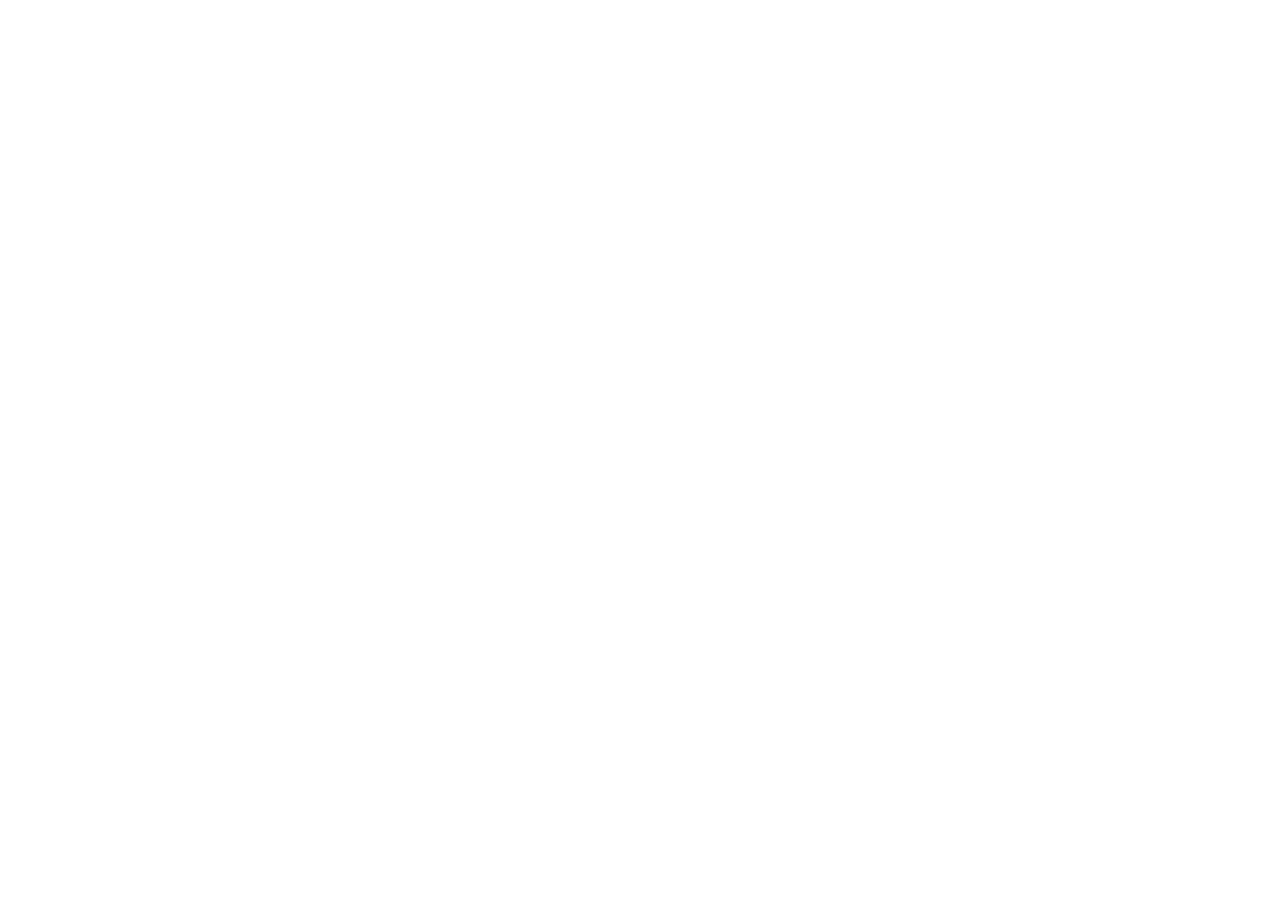
==== index.html @ 92e724ff "added index.html" ====
<!DOCTYPE html>
<html lang="en">

<head>
    <meta charset="UTF-8">
    <meta http-equiv="X-UA-Compatible" content="IE=edge">
    <meta name="viewport" content="width=device-width, initial-scale=1.0">
    <link rel="stylesheet" href="style.css">
    <link rel="shortcut icon" href="favicon.ico" type="image/x-icon">
    <link rel="preconnect" href="https://fonts.googleapis.com">
    <link rel="preconnect" href="https://fonts.gstatic.com" crossorigin>
    <link href="https://fonts.googleapis.com/css2?family=Merriweather&family=Montserrat&family=Sacramento&display=swap"
        rel="stylesheet">
    <title>Stephen Basant</title>
</head>
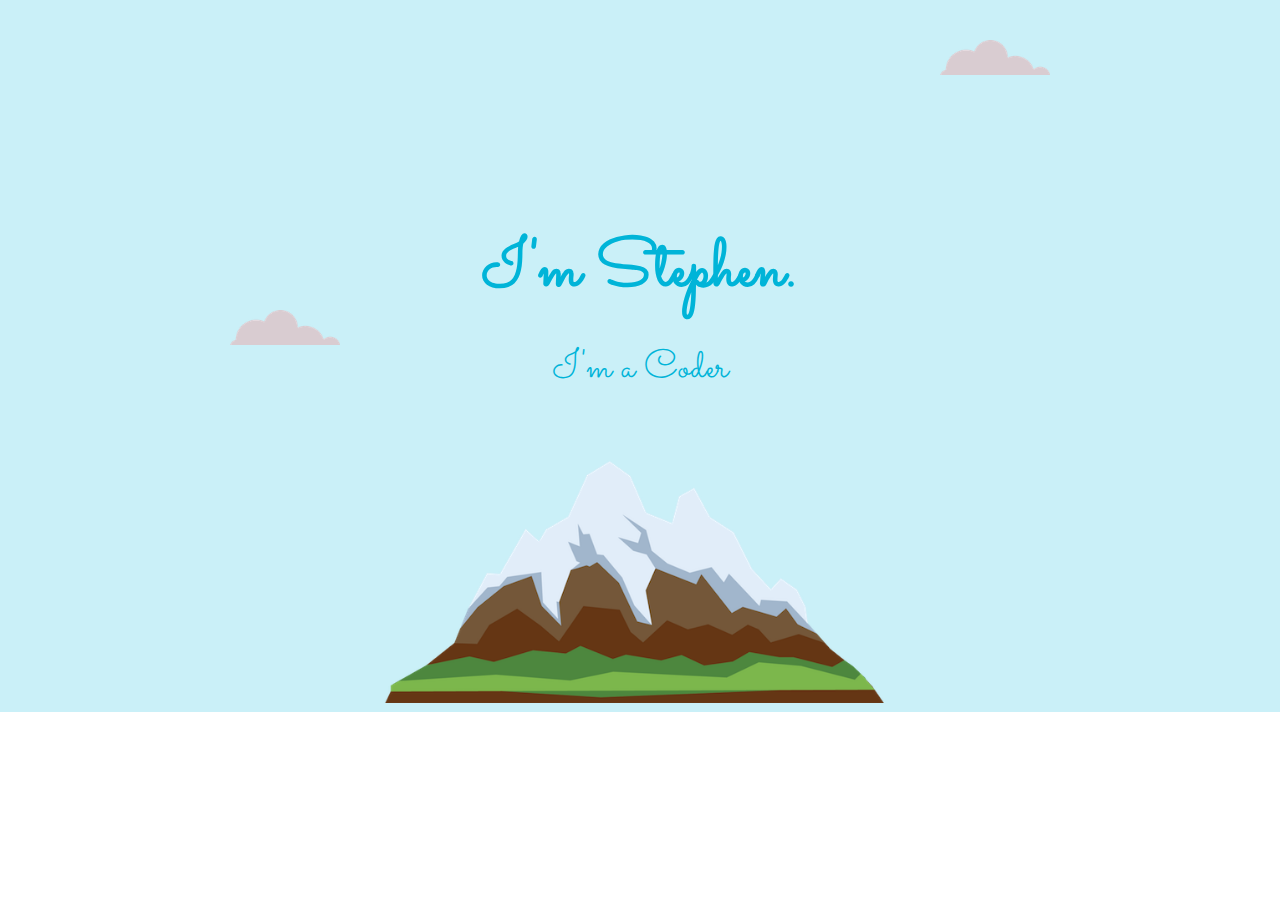
==== commit e30e61e0: "added css" ====
--- a/index.html
+++ b/index.html
@@ -12,4 +12,13 @@
     <link href="https://fonts.googleapis.com/css2?family=Merriweather&family=Montserrat&family=Sacramento&display=swap"
         rel="stylesheet">
     <title>Stephen Basant</title>
+    <body>
+        <div class="top-container">
+            <img src="cloud.png" class="cloud-1" alt="">
+            <h1 class="title">I'm Stephen.</h1>
+            <h2 class="title">I'm a Coder</h2>
+            <img src="mountain.png" alt="" class="mountain">
+            <img src="cloud.png" class="cloud-2" alt="">
+        </div>
+    </body>
 </head>--- a/style.css
+++ b/style.css
@@ -0,0 +1,160 @@
+.top-container {
+    background-color: #CAF0F8;
+  
+      text-align: center;
+      position: relative;
+      padding-top: 162px;
+  
+  }
+  h1 {
+    font-family: 'Sacramento', cursive;
+    color: #00B4D8;
+    font-size: 4.2rem;
+    margin: 50px auto 0;
+  }
+  h2.title{
+    font-family: 'Sacramento', cursive;
+    color: #00B4D8;
+    font-size: 2.5rem;
+    font-weight: normal;
+    margin: 0;
+    
+  }
+  h2{
+    color: #00B4D8;
+    font-family: 'Montserrat', Arial, Helvetica, sans-serif;
+  
+  }
+  h3{
+    color: #00B4D8;
+    font-family: 'Montserrat', Arial, Helvetica, sans-serif;
+    text-align: left;
+  }
+  body{
+      margin: 0px;
+      color: #40514E;
+      font-family: 'Merriweather', Arial, Helvetica, sans-serif;
+      line-height: 1.8;
+  }
+  
+  .cloud-1{
+   position: absolute;
+   top: 40px;
+   right: 230px;
+   width:110px;
+  
+  }
+  .cloud-2{
+   position: absolute;
+   top: 310px;
+   left: 230px;
+  width: 110px;
+  }
+  .mountain{
+    width: 500px;
+  }
+  .middle-container
+  {
+    
+    text-align: center;
+  }
+  .skill-1
+  {
+    width: 50%;
+    margin: 60px auto 140px;
+  }
+  .skill-2
+  {
+    width: 50%;
+    margin: 0 auto 80px;
+  }
+  .skills h2{
+    padding: 20px;
+  }
+  .skills p{
+    
+    text-align: left;
+  }
+  .profile-picture
+  {
+    width: 150px;
+    height: 150px;
+    border-radius: 100%;
+  }
+  .skill-1-img{
+    width: 200px;
+    height: 200px;
+    float: left;
+    margin-right: 30px;
+    border-radius: 100%;
+  }
+  .skill-2-img{
+    width: 200px;
+    height: 200px;
+    float: right;
+    margin-right: 30px;
+    border-radius: 100%;
+  }
+  .profile
+  {
+    width: 40%;
+    margin: auto;
+    padding: 30px;
+  }
+  hr{
+    width: 6%;
+    height: 10px;
+    border: none;
+    border-top-style: dotted;
+    border-color: rgba(128, 128, 128, 0.37);
+    border-width: 5px;
+    margin: 20px auto;
+  }
+  .contact-me
+  {
+    width: 40%;
+    margin: 30px auto;
+  }
+  .contact-me h3{
+   text-align: center;
+  }
+  .btn {
+    background: #11cdd4;
+    background-image: -webkit-linear-gradient(top, #11cdd4, #11999e);
+    background-image: -moz-linear-gradient(top, #11cdd4, #11999e);
+    background-image: -ms-linear-gradient(top, #11cdd4, #11999e);
+    background-image: -o-linear-gradient(top, #11cdd4, #11999e);
+    background-image: linear-gradient(to bottom, #11cdd4, #11999e);
+    -webkit-border-radius: 8;
+    -moz-border-radius: 8;
+    border-radius: 8px;
+    font-family: 'Montserrat', Arial, Helvetica, sans-serif;
+    color: #ffffff;
+    font-size: 20px;
+    padding: 10px 20px 10px 20px;
+    text-decoration: none;
+  }
+  
+  .btn:hover {
+    background: #30e3cb;
+    background-image: -webkit-linear-gradient(top, #30e3cb, #2bc48d);
+    background-image: -moz-linear-gradient(top, #30e3cb, #2bc48d);
+    background-image: -ms-linear-gradient(top, #30e3cb, #2bc48d);
+    background-image: -o-linear-gradient(top, #30e3cb, #2bc48d);
+    background-image: linear-gradient(to bottom, #30e3cb, #2bc48d);
+    text-decoration: none;
+  }
+  .bottom-container{
+    text-align: center;
+    padding: 10px 0 10px;
+    background-color: #90E0EF;
+  }
+  .bottom-container a{
+    font-family: 'Montserrat', Arial, Helvetica, sans-serif;
+    color: #03045E;
+    text-decoration: none;
+    margin: 10px 20px;
+  }
+  .bottom-container a:hover{
+    color: whitesmoke;
+  }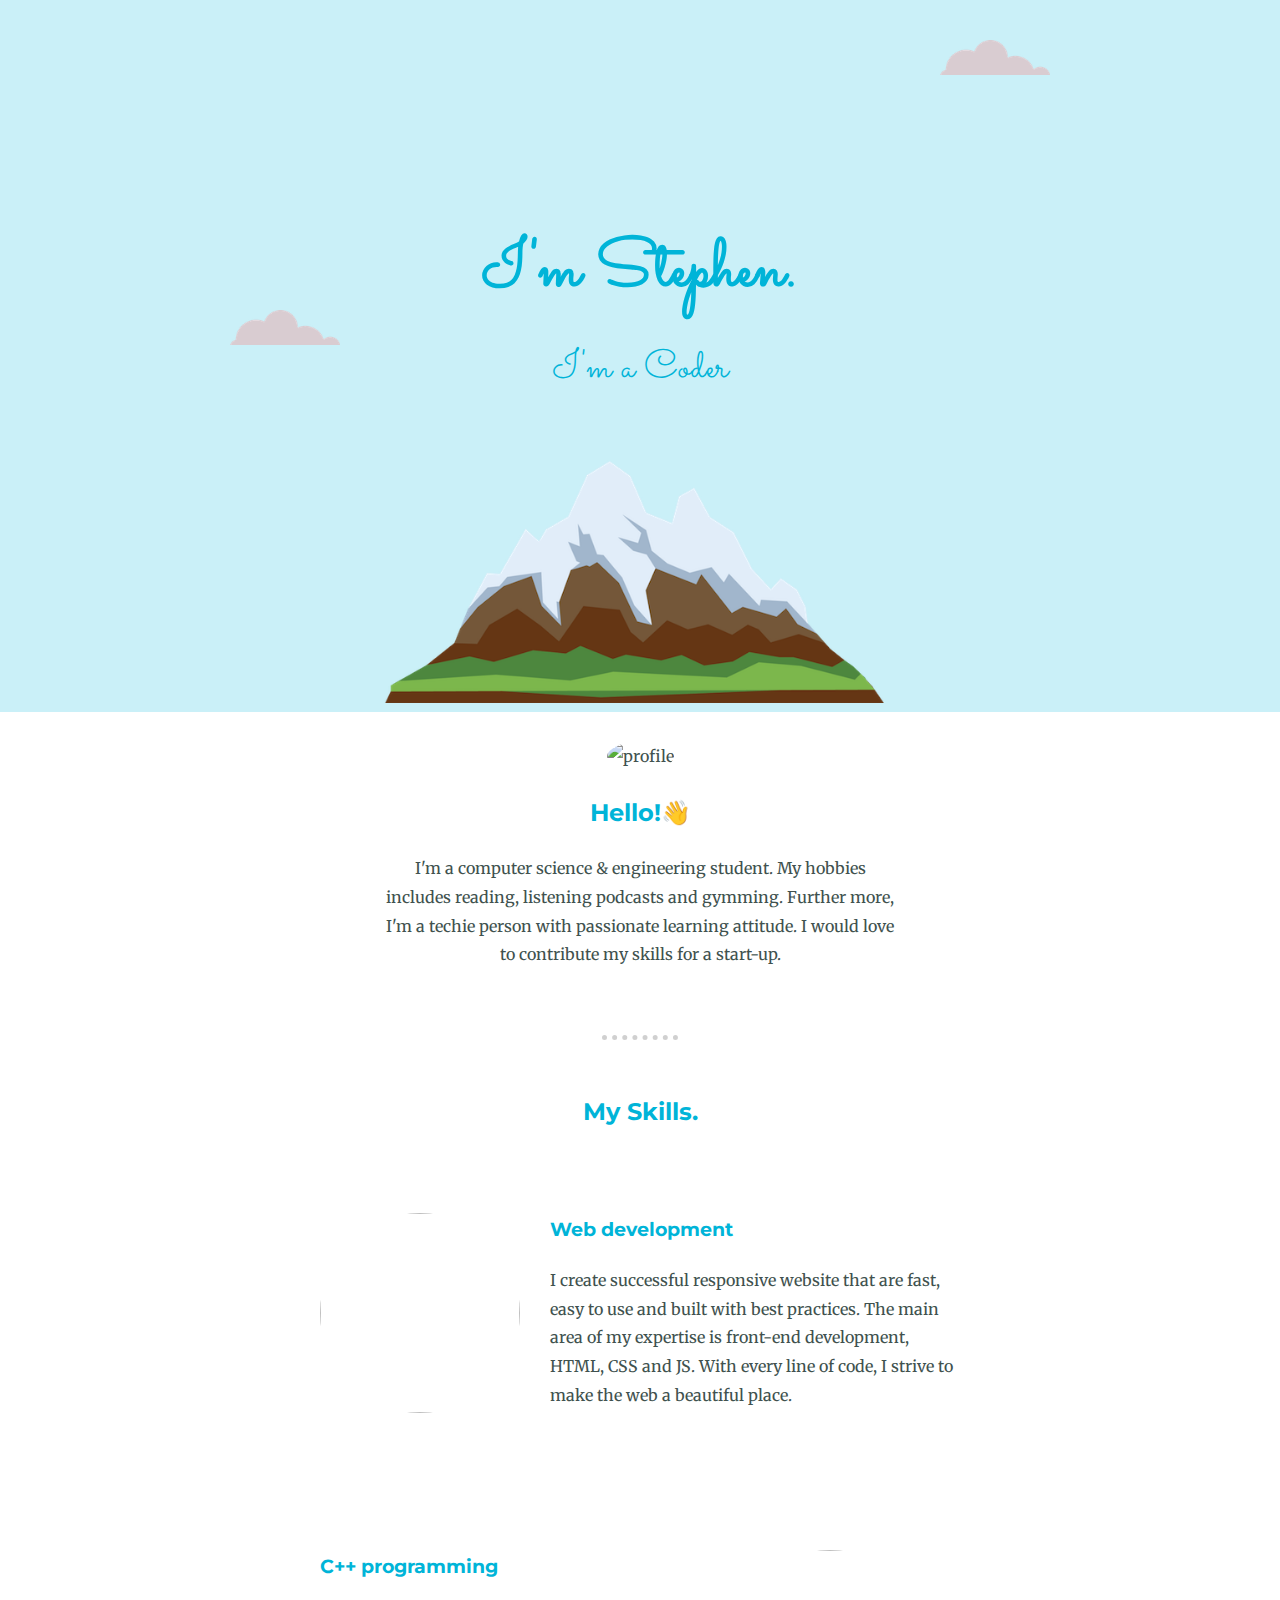
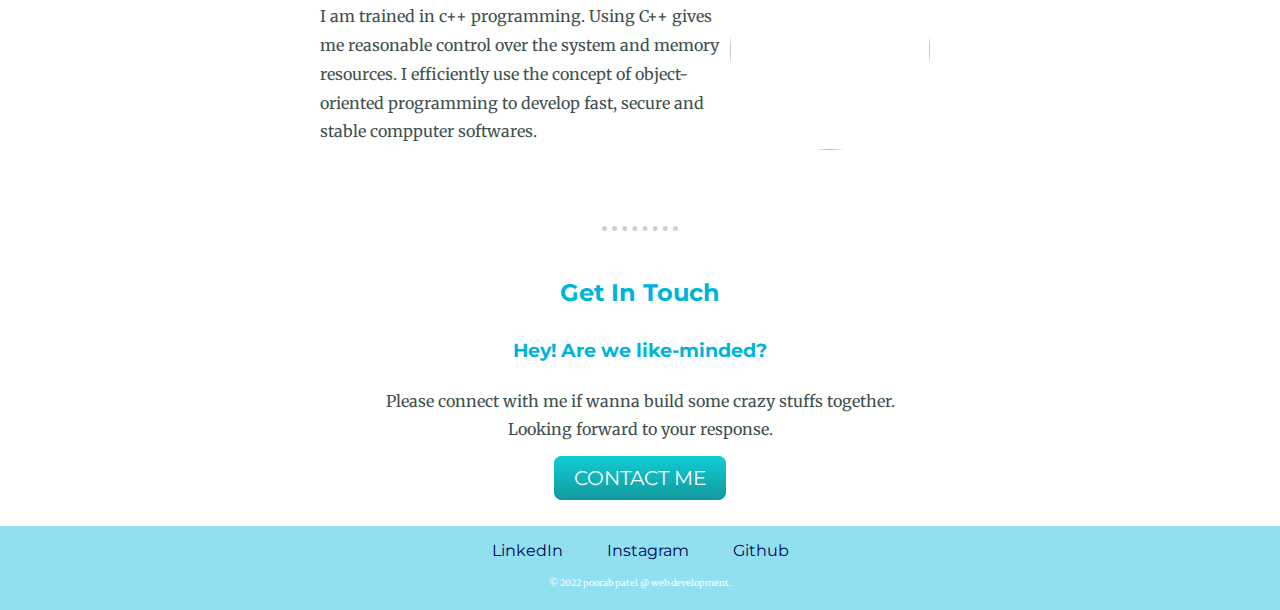
==== commit c4082279: "completed index.html" ====
--- a/index.html
+++ b/index.html
@@ -20,5 +20,41 @@
             <img src="mountain.png" alt="" class="mountain">
             <img src="cloud.png" class="cloud-2" alt="">
         </div>
+      <div class="middle-container">
+        <div class="profile">
+            <img src="profile.jpg" alt="profile"; class="profile-picture">
+            <h2>Hello!👋</h2>
+            <p>I'm a computer science & engineering student. My hobbies includes reading, listening podcasts and gymming. Further more, I'm a techie person with passionate learning attitude. I would love to contribute my skills for a start-up.
+            </p>
+        </div>
+        <hr>
+        <div class="skills">
+            <h2>My Skills.</h2>
+            <div class="skill-1">
+                <img src="https://encrypted-tbn0.gstatic.com/images?q=tbn:ANd9GcQwQE6kleRVHtrvB4V4W12YvpqPWi_kDmOMbg&usqp=CAU" alt="" class="skill-1-img">
+                <h3>Web development</h3>
+                <p> I create successful responsive website that are fast, easy to use and built with best practices. The main area of my expertise is front-end development, HTML, CSS and JS. With every line of code, I strive to make the web a beautiful place.</p>
+            </div>
+            <div class="skill-2">
+                <img  src="https://upload.wikimedia.org/wikipedia/commons/thumb/1/18/ISO_C%2B%2B_Logo.svg/1200px-ISO_C%2B%2B_Logo.svg.png" alt="" class="skill-2-img">
+                <h3>C++ programming</h3>
+                <p>I am trained in c++ programming. Using C++ gives me reasonable control over the system and memory resources. I efficiently use the concept of object-oriented programming to develop fast, secure and stable compputer softwares.</p>
+            </div>
+        </div>
+        <hr>
+        <div class="contact-me">
+            <h2>Get In Touch</h2>
+            <h3>Hey! Are we like-minded?</h3>
+            <p>Please connect with me if wanna build some crazy stuffs together. Looking forward to your response.</p>
+            <a class="btn" href="contact_form.html">CONTACT ME</a>
+        </div>
+    </div>
+
+    <div class="bottom-container">
+        <a class="footer-link" href="https://www.linkedin.com/in/poorab-patel-79a27b222/">LinkedIn</a>
+        <a class="footer-link" href="https://www.instagram.com/_poorab__/">Instagram</a>
+        <a class="footer-link" href="https://github.com/Poorab-202">Github</a>
+        <p style="font-size: xx-small; color: white;">© 2022 poorab patel @ web development.</p>
+    </div>
     </body>
 </head>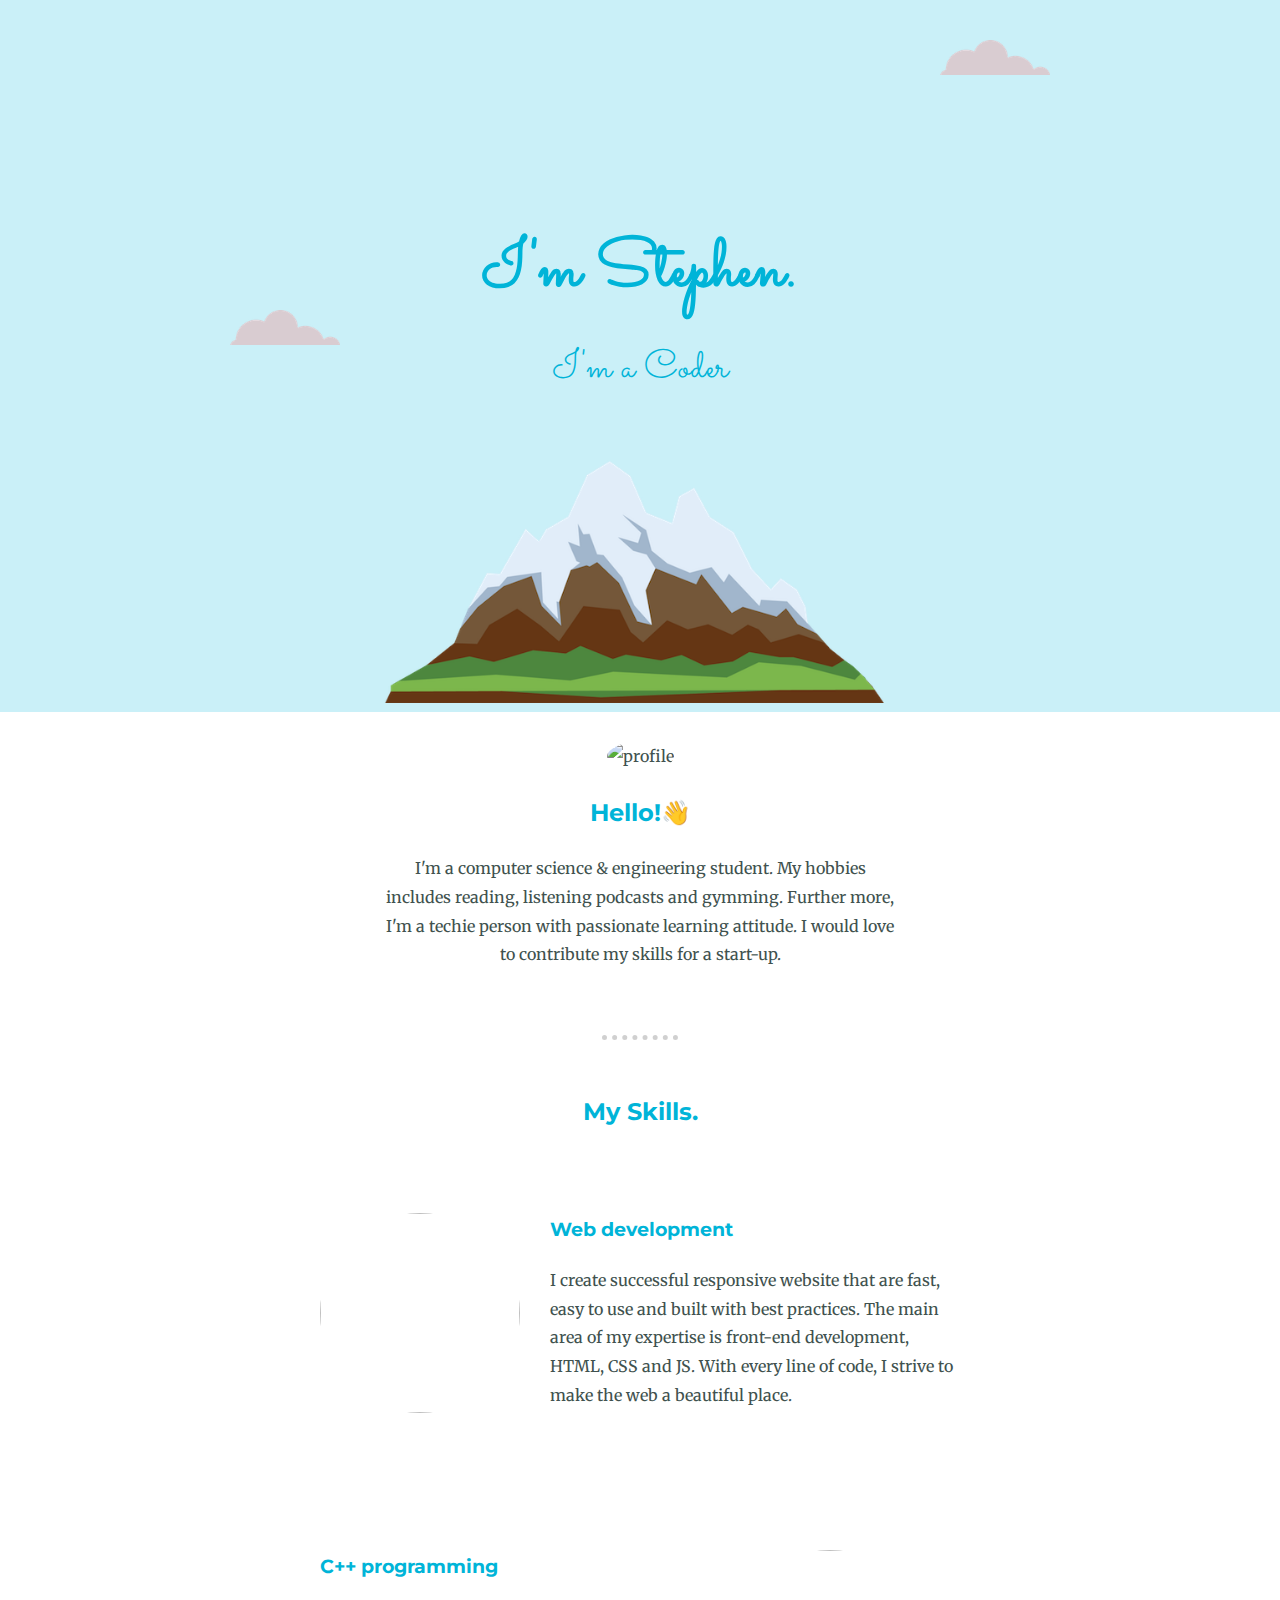
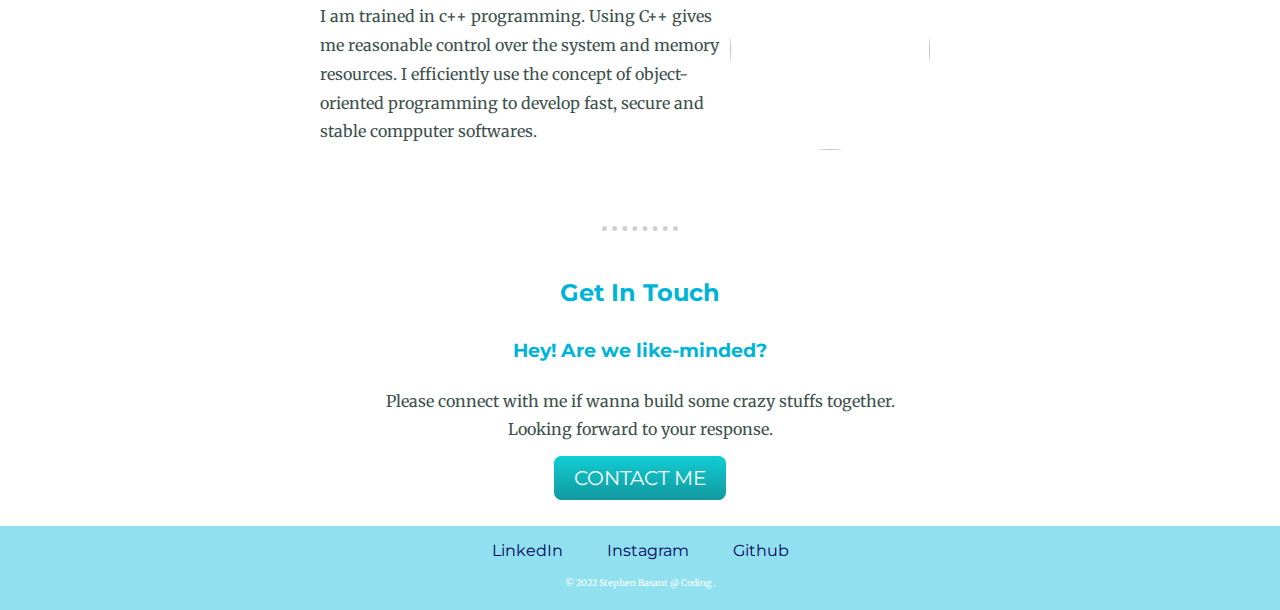
==== commit 16814acb: "completed index.html" ====
--- a/index.html
+++ b/index.html
@@ -54,7 +54,7 @@
         <a class="footer-link" href="https://www.linkedin.com/in/poorab-patel-79a27b222/">LinkedIn</a>
         <a class="footer-link" href="https://www.instagram.com/_poorab__/">Instagram</a>
         <a class="footer-link" href="https://github.com/Poorab-202">Github</a>
-        <p style="font-size: xx-small; color: white;">© 2022 poorab patel @ web development.</p>
+        <p style="font-size: xx-small; color: white;">© 2022 Stephen Basant @ Coding .</p>
     </div>
     </body>
 </head>